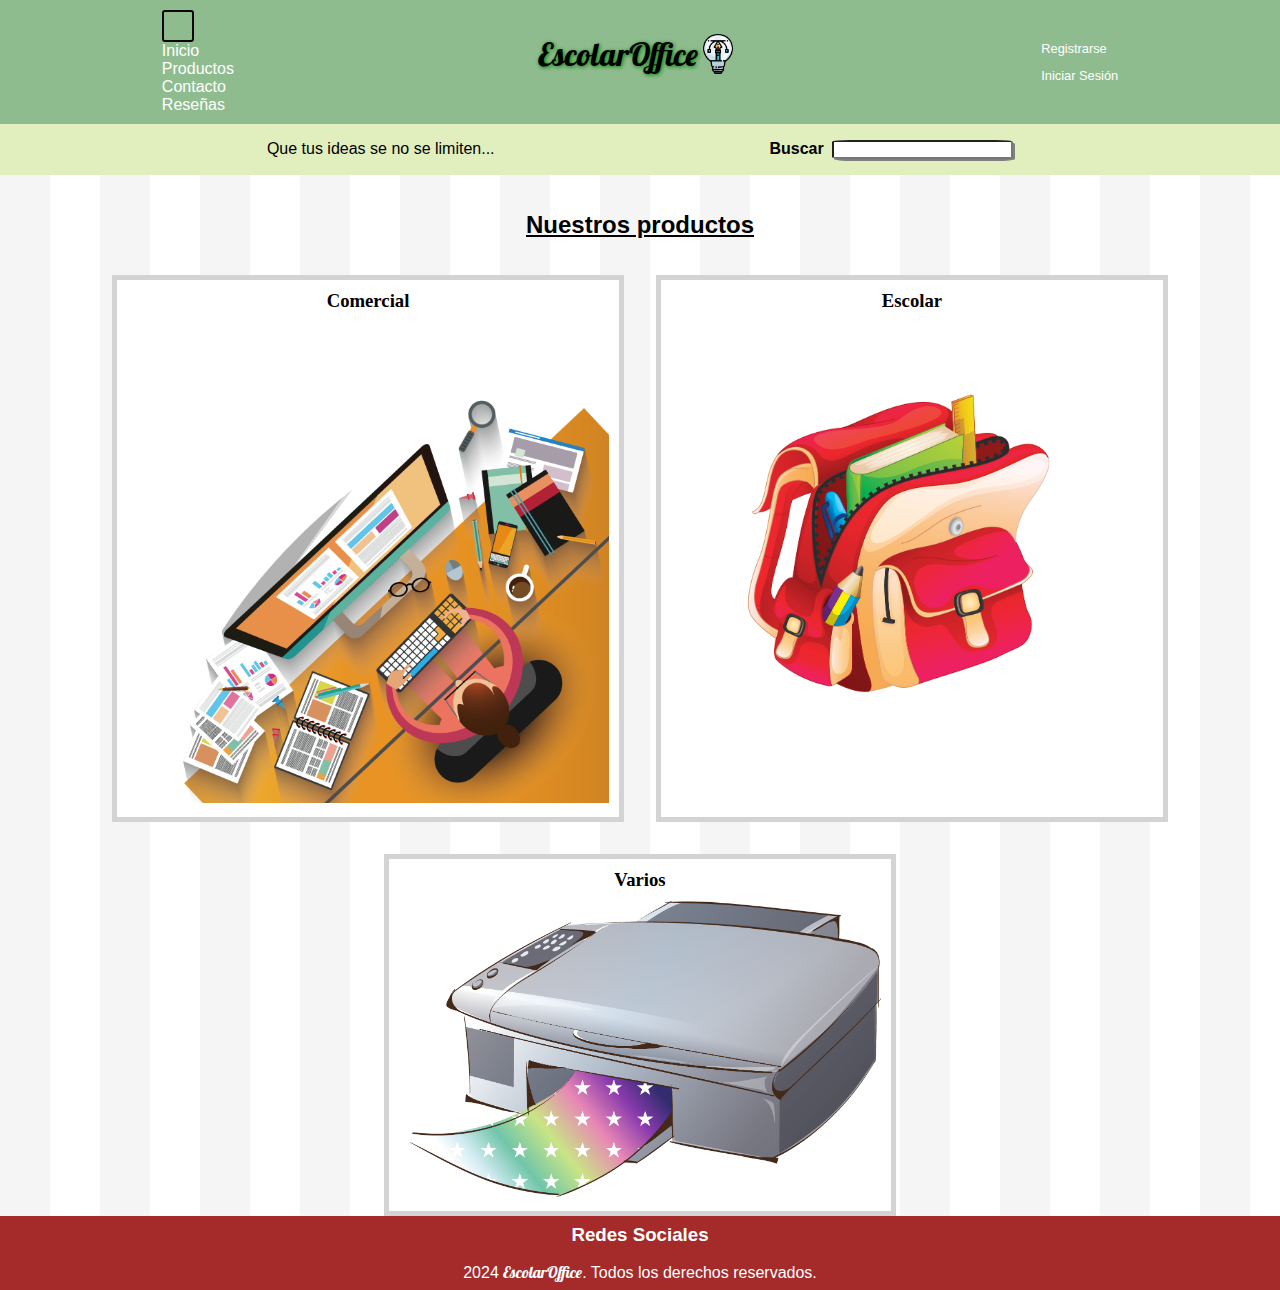
==== index.html @ e4ce1cbe "Create productos page and add styles" ====
<!DOCTYPE html>
<html lang="en">
  <head>
    <meta charset="UTF-8" />
    <meta name="viewport" content="width=device-width, initial-scale=1.0" />
    <!-- cdn Font-awesome -->
    <link
      rel="stylesheet"
      href="https://cdnjs.cloudflare.com/ajax/libs/font-awesome/6.6.0/css/all.min.css"
      integrity="sha512-Kc323vGBEqzTmouAECnVceyQqyqdsSiqLQISBL29aUW4U/M7pSPA/gEUZQqv1cwx4OnYxTxve5UMg5GT6L4JJg=="
      crossorigin="anonymous"
      referrerpolicy="no-referrer"
    />

    <!-- Google Fonts -->
    <link rel="preconnect" href="https://fonts.googleapis.com" />
    <link rel="preconnect" href="https://fonts.gstatic.com" crossorigin />
    <link
      href="https://fonts.googleapis.com/css2?family=Lobster&family=Permanent+Marker&display=swap"
      rel="stylesheet"
    />

    <link rel="stylesheet" href="css/styles.css" />
    <link
      rel="shortcut icon"
      href="assets/imgs/favicon.ico"
      type="image/x-icon"
    />
    <title>EscolarOffice</title>
  </head>

  <body>
    <div class="grid-container-index">
      <!-- HEADER -->

      <header class="header container_flex--header">
        <nav>
          <div class="menu_icon">
            <i class="fa-solid fa-bars"></i>
          </div>

          <div>
            <ul class="nav_list">
              <li><a href="#">Inicio</a></li>
              <li><a href="pages/productos.html">Productos</a></li>
              <li><a href="pages/contacto.html">Contacto</a></li>
              <li><a href="pages/reseñas.html">Reseñas</a></li>
            </ul>
          </div>
        </nav>

        <div class="logo-header">
          <h1>EscolarOffice</h1>
          <img src="assets/imgs/logo.png" alt="logo" class="logo" />
        </div>

        <nav class="menu_sesion">
          <ul>
            <li><a href="#">Registrarse</a></li>
            <li><a href="#">Iniciar Sesión</a></li>
          </ul>
        </nav>
      </header>

      <!-- BANNER -->
      <section class="container-banner">
        <p>Que tus ideas se no se limiten...</p>
        <div class="banner_search">
          <label for="search">Buscar</label>
          <input type="search" name="search" id="search" />
        </div>
      </section>

      <!-- MAIN -->
      <main class="main">
        <section>
          <h2>Nuestros productos</h2>

          <section class="container_prod--index">
            <div class="producto-index">
              <h3>Comercial</h3>
              <a href="/pages/productos.html#comercial"
                ><img src="assets/imgs/Comercial.png" alt="Comercial"
              /></a>
            </div>

            <div class="producto-index">
              <h3>Escolar</h3>
              <a href="/pages/productos.html#escolar"
                ><img src="assets/imgs/Escolar.png" alt="Escolar"
              /></a>
            </div>

            <div class="producto-index">
              <h3>Varios</h3>
              <a href="/pages/productos.html#varios"
                ><img src="assets/imgs/Varios.png" alt="Varios"
              /></a>
            </div>
          </section>
        </section>

        <a
          href="https://wa.me/549118888-8888"
          class="whatsapp-button"
          target="_blank"
        >
          <i class="fa-brands fa-whatsapp"></i>
        </a>
      </main>

      <!-- FOOTER -->
      <footer class="footer">
        <div class="redes">
          <h3>Redes Sociales</h3>
          <div>
            <a href="#"><i class="fa-brands fa-facebook"></i></a>
            <a href="#"><i class="fa-brands fa-square-instagram"></i></a>
            <a href="#"><i class="fa-brands fa-x-twitter"></i></a>
          </div>
        </div>

        <div>
          <p>2024 <span>EscolarOffice</span>. Todos los derechos reservados.</p>
        </div>
      </footer>
    </div>
  </body>
</html>
---- css/styles.css ----
* {
    margin: 0;
    padding: 0;
    box-sizing: border-box;
    font-family: Verdana, Geneva, Tahoma, sans-serif;
}

body {
    width: 100vw;
    height: 100vh;
}

.grid-container-index {
    display: grid;
    grid-template-rows: auto auto 1fr auto;
}


/* HEADER */

.nav_list {
    list-style: none;
}

.nav_list a {
    text-decoration: none;
    color: #FFF;
}

header {
    position:sticky;
    top: 0;
}

.container_flex--header {
    display: flex;
    justify-content: space-around;
    align-items: center;
    background-color:darkseagreen;
    padding: 10px;
}

.logo-header {
    display: flex;
}

.logo {
    width: 2.5em;
    height: 2.5em;
}

.menu_icon {
    width: 2em;
    height: 2em;
    border: 2px solid #0d0404;
    border-radius: 3px;
    padding: 5px 7px;
}

.menu_sesion {
    font-size: 0.8em;
}

.menu_sesion ul{
    list-style: none;
}

.menu_sesion li {
    padding: 0.5em 0 0.5em;
}

li:hover {
    transform: translateY(-5px)
}

.menu_sesion a {
    color: #fff;
    text-decoration: none;
}


.fa-whatsapp {
    color: green;
}

/* BANNER */
.container-banner {
    background-color: #e1efbf;
    padding: 1em;
    display: flex;
    flex-wrap: wrap;
    justify-content: space-evenly;
    gap: 1.5em;
}


.banner>div {
    display: flex;
    align-items: baseline;
    justify-content: center;
}

.banner_search>input {
    margin-left: 0.3em;
    border-radius: 10%;
    box-shadow: 2px  2px gray;
}

.banner_search>label {
    font-weight: bold;
}

h1 {
    margin-bottom: 0.5em;
    text-shadow: 1px 1px 4px green;
    font-family: "Lobster", sans-serif;
    font-weight: 400;
    font-style: normal;
}
  

/* MAIN */

main {
    background-image: url(/assets/imgs/subtle-stripes.svg)
}

main h2 {
    text-align: center;
    margin: 1.5em;
    text-decoration: underline;
}

.container_prod--index {
    display: flex;
    justify-content: center;
    flex-wrap: wrap;
    gap: 2em;
}

.producto-index {
    width: 40%;
    border: 5px solid lightgray;
    background-color: #fff;
    padding: 10px;
    /* flex: 1 1 200px; */
}

.producto-index h3 {
    text-align: center;
    margin-bottom: 0.5em;
    font-family: "Permanent Marker", cursive;
}

.producto-index img {
    max-width: 100%;
}

.producto-index:hover {
    transform: translateY(-5px)
}



/* FOOTER */
footer {
    background-color: brown;
    color: #fff;
    padding: 0.5em;
    display: flex;
    flex-direction: column;
    gap: 1em;
}


footer a {
    color: #fff;
}

footer p {
    text-align: center;
}

footer span {
    font-family: "Lobster", sans-serif;
}

.redes  {
    display: flex;
    flex-direction: column;
    align-items: center;
}



/* RESEÑAS */

.grid-container {
    display: grid;
    grid-template-rows: auto 1fr auto;
}

.grid-reseñas {
    display: grid;
    grid-template-columns: repeat(auto-fit, minmax(250px, 1fr));
    gap: 1em;
    margin: 4em;
}

.card-reseñas {
    background-color: #395;
    padding: 1em;
    border: 2px solid #0b140e43;
    border-radius: 10px;
    box-shadow: 5px 10px #33995575;
    margin-top: 1em;
}

.card:hover {
    transform: translateY(-5px)
}

/* PRODUCTOS */

#comercial, #escolar, #varios {
    display: flex;
    flex-direction: row;
    flex-wrap: wrap;
    justify-content: center;
    align-items: center;
    gap: 1em;
    border: 2px solid #0d0404;
    border-radius: 30px;
    padding: 2em;

}

.productos {
    margin: 3em;
}

.card-prod {
    height: 17em;
    width: 13em;
    background-color: #d5e0ebd6;
    border: 1px solid #000;
    border-radius: 50px;
    margin: 2em;
}

.container-img {
    display: flex;
    justify-content: center;
    align-items: center;
}

.card-img {
    height: 7em;
    display: inline-block;
}

.text-card {
    border-top: 1px solid #b0b0b0;
    padding: 0.5em;
    text-align: center;
}

.text-card > h4 {
    text-shadow: 1px 1px;
    letter-spacing: 3px;
    text-decoration:underline;
    margin-bottom: 1em;
} 

.color-card, .precio{
    display: inline;
    font-weight: 600;
    font-style: italic;
}

.text {
    font-size: 0.8em;
}

.radio-text {
    margin-bottom: 0.8em;
}

.button-prod {
    width: 10em;
    height: 2.5em;
    margin-top: 1em;
    border-radius: 10px;
    cursor: pointer;
    background-color: #2a5d3b;
    color: #fff;
}

.title-card {
    text-align: center;
    margin-bottom: 0.5em;
    font-family: "Permanent Marker", cursive;
}




/* iphone XR */
/* Clase 6 */
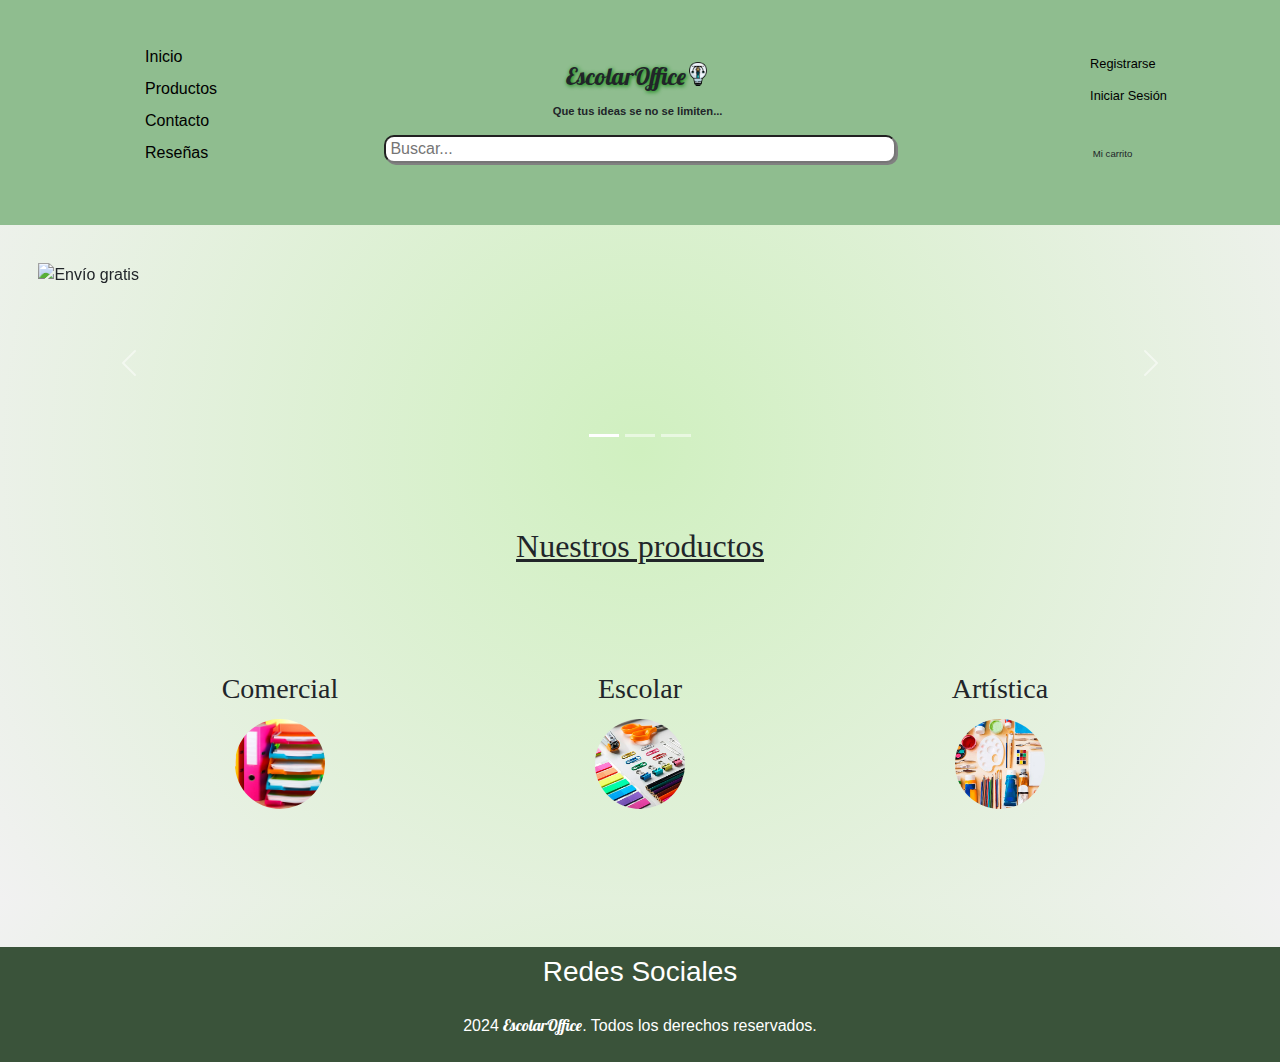
==== commit a5fe9a3c: "index responsive" ====
--- a/index.html
+++ b/index.html
@@ -20,6 +20,14 @@
       rel="stylesheet"
     />
 
+    <!-- Bootstrap -->
+    <link
+      href="https://cdn.jsdelivr.net/npm/bootstrap@5.3.3/dist/css/bootstrap.min.css"
+      rel="stylesheet"
+      integrity="sha384-QWTKZyjpPEjISv5WaRU9OFeRpok6YctnYmDr5pNlyT2bRjXh0JMhjY6hW+ALEwIH"
+      crossorigin="anonymous"
+    />
+
     <link rel="stylesheet" href="css/styles.css" />
     <link
       rel="shortcut icon"
@@ -32,7 +40,6 @@
   <body>
     <div class="grid-container-index">
       <!-- HEADER -->
-
       <header class="header container_flex--header">
         <nav>
           <div class="menu_icon">
@@ -49,52 +56,147 @@
           </div>
         </nav>
 
-        <div class="logo-header">
-          <h1>EscolarOffice</h1>
-          <img src="assets/imgs/logo.png" alt="logo" class="logo" />
-        </div>
-
-        <nav class="menu_sesion">
-          <ul>
-            <li><a href="#">Registrarse</a></li>
-            <li><a href="#">Iniciar Sesión</a></li>
-          </ul>
-        </nav>
+        <div class="centro-header">
+          <div class="logo-header">
+            <h1>EscolarOffice</h1>
+            <img src="assets/imgs/logo.png" alt="logo" class="logo" />
+          </div>
+          <div>
+            <p class="parrafo-header">Que tus ideas se no se limiten...</p>
+          </div>
+          <div class="search-header">
+            <input
+              type="search"
+              name="search"
+              id="search"
+              placeholder=" Buscar..."
+            />
+            <i class="fa-solid fa-magnifying-glass"></i>
+          </div>
+        </div>
+
+        <div class="settings">
+          <div>
+            <div class="user">
+              <i class="fa-solid fa-user"></i>
+              <p class="p-settings">Mi cuenta</p>
+            </div>
+
+            <nav class="menu_sesion">
+              <ul>
+                <li><a href="#">Registrarse</a></li>
+                <li><a href="#">Iniciar Sesión</a></li>
+              </ul>
+            </nav>
+          </div>
+
+          <div class="icon-cart">
+            <i class="fa-solid fa-cart-shopping"></i>
+            <p class="p-settings">Mi carrito</p>
+          </div>
+        </div>
       </header>
-
-      <!-- BANNER -->
-      <section class="container-banner">
-        <p>Que tus ideas se no se limiten...</p>
-        <div class="banner_search">
-          <label for="search">Buscar</label>
-          <input type="search" name="search" id="search" />
-        </div>
-      </section>
 
       <!-- MAIN -->
       <main class="main">
-        <section>
+        <!-- Carousel -->
+        <section class="carousel-main">
+          <div id="carouselExampleIndicators" class="carousel slide">
+            <div class="carousel-indicators">
+              <button
+                type="button"
+                data-bs-target="#carouselExampleIndicators"
+                data-bs-slide-to="0"
+                class="active"
+                aria-current="true"
+                aria-label="Slide 1"
+              ></button>
+              <button
+                type="button"
+                data-bs-target="#carouselExampleIndicators"
+                data-bs-slide-to="1"
+                aria-label="Slide 2"
+              ></button>
+              <button
+                type="button"
+                data-bs-target="#carouselExampleIndicators"
+                data-bs-slide-to="2"
+                aria-label="Slide 3"
+              ></button>
+            </div>
+            <div class="carousel-inner">
+              <div class="carousel-item active">
+                <img
+                  src="/EscolarOffice/assets/imgs/carousel/slide1.webp"
+                  class="d-block w-100"
+                  alt="Envío gratis"
+                />
+              </div>
+              <div class="carousel-item">
+                <img
+                  src="/EscolarOffice/assets/imgs/carousel/slide2.webp"
+                  class="d-block w-100"
+                  alt="Artística"
+                />
+              </div>
+              <div class="carousel-item">
+                <img
+                  src="/EscolarOffice/assets/imgs/carousel/slide3.jpg"
+                  class="d-block w-100"
+                  alt="Varios"
+                />
+              </div>
+            </div>
+            <button
+              class="carousel-control-prev"
+              type="button"
+              data-bs-target="#carouselExampleIndicators"
+              data-bs-slide="prev"
+            >
+              <span
+                class="carousel-control-prev-icon"
+                aria-hidden="true"
+              ></span>
+              <span class="visually-hidden">Previous</span>
+            </button>
+            <button
+              class="carousel-control-next"
+              type="button"
+              data-bs-target="#carouselExampleIndicators"
+              data-bs-slide="next"
+            >
+              <span
+                class="carousel-control-next-icon"
+                aria-hidden="true"
+              ></span>
+              <span class="visually-hidden">Next</span>
+            </button>
+          </div>
+        </section>
+
+        <!-- cards -->
+        <section class="cards">
           <h2>Nuestros productos</h2>
 
           <section class="container_prod--index">
             <div class="producto-index">
               <h3>Comercial</h3>
               <a href="/pages/productos.html#comercial"
-                ><img src="assets/imgs/Comercial.png" alt="Comercial"
+                ><img src="assets/imgs/comercial/comercial.jpg" alt="Comercial"
               /></a>
             </div>
 
             <div class="producto-index">
               <h3>Escolar</h3>
               <a href="/pages/productos.html#escolar"
-                ><img src="assets/imgs/Escolar.png" alt="Escolar"
+                ><img src="assets/imgs/escolar/escolar.jpg" alt="Escolar"
               /></a>
             </div>
 
             <div class="producto-index">
-              <h3>Varios</h3>
-              <a href="/pages/productos.html#varios"
-                ><img src="assets/imgs/Varios.png" alt="Varios"
+              <h3>Artística</h3>
+              <a href="/pages/productos.html#artistica"
+                ><img src="assets/imgs/artistica/Artistica1.jpg" alt="Varios"
               /></a>
             </div>
           </section>
@@ -125,5 +227,12 @@
         </div>
       </footer>
     </div>
+
+    <!-- js Bootstrap -->
+    <script
+      src="https://cdn.jsdelivr.net/npm/bootstrap@5.3.3/dist/js/bootstrap.bundle.min.js"
+      integrity="sha384-YvpcrYf0tY3lHB60NNkmXc5s9fDVZLESaAA55NDzOxhy9GkcIdslK1eN7N6jIeHz"
+      crossorigin="anonymous"
+    ></script>
   </body>
 </html>
--- a/css/styles.css
+++ b/css/styles.css
@@ -8,47 +8,34 @@
 body {
     width: 100vw;
     height: 100vh;
+    background: rgb(208,240,192);
+    background: radial-gradient(circle, rgba(208,240,192,1) 0%, rgba(241,241,241,1) 100%);
 }
 
 .grid-container-index {
     display: grid;
     grid-template-rows: auto auto 1fr auto;
-}
-
+    height: 100vh;
+
+}
 
 /* HEADER */
-
-.nav_list {
-    list-style: none;
-}
-
-.nav_list a {
-    text-decoration: none;
-    color: #FFF;
-}
-
 header {
     position:sticky;
     top: 0;
+    height: 15vh;
+    width: 100%;
+    z-index: 1000
 }
 
 .container_flex--header {
     display: flex;
     justify-content: space-around;
     align-items: center;
-    background-color:darkseagreen;
-    padding: 10px;
-}
-
-.logo-header {
-    display: flex;
-}
-
-.logo {
-    width: 2.5em;
-    height: 2.5em;
-}
-
+    background-color:#8fbd8f;
+}
+
+/* Menu hamburguesa */
 .menu_icon {
     width: 2em;
     height: 2em;
@@ -57,57 +44,13 @@
     padding: 5px 7px;
 }
 
-.menu_sesion {
-    font-size: 0.8em;
-}
-
-.menu_sesion ul{
-    list-style: none;
-}
-
-.menu_sesion li {
-    padding: 0.5em 0 0.5em;
-}
-
-li:hover {
-    transform: translateY(-5px)
-}
-
-.menu_sesion a {
-    color: #fff;
-    text-decoration: none;
-}
-
-
-.fa-whatsapp {
-    color: green;
-}
-
-/* BANNER */
-.container-banner {
-    background-color: #e1efbf;
-    padding: 1em;
-    display: flex;
-    flex-wrap: wrap;
-    justify-content: space-evenly;
-    gap: 1.5em;
-}
-
-
-.banner>div {
-    display: flex;
-    align-items: baseline;
-    justify-content: center;
-}
-
-.banner_search>input {
-    margin-left: 0.3em;
-    border-radius: 10%;
-    box-shadow: 2px  2px gray;
-}
-
-.banner_search>label {
-    font-weight: bold;
+.nav_list {
+    display: none;
+}
+
+/* centro header */
+.logo-header {
+    display: flex;
 }
 
 h1 {
@@ -116,19 +59,104 @@
     font-family: "Lobster", sans-serif;
     font-weight: 400;
     font-style: normal;
-}
+    font-size: 1.5em;
+}
+
+.logo {
+    width: 1.5em;
+    height: 1.5em;
+}
+
+.parrafo-header {
+    font-size: 0.7em;
+    font-weight: 600;
+    display: none;
+}
+
+.centro-header {
+    display: flex;
+    flex-direction: column;
+    align-items: center;
+}
+
+.search-header>input {
+    margin-left: 0.3em;
+    border-radius: 10px;
+    box-shadow: 2px  2px gray;
+    width: 40vw;
+}
+
+.settings {
+    display: flex;
+    flex-direction: column;
+    gap: 5px;
+    margin-top: 4%;
+}
+
+.user, .icon-cart {
+    display: flex;
+    flex-direction: column;
+    align-items: center;
+}
+
+.p-settings {
+    font-size: 0.6em;
+}
+
+.menu_sesion {
+    font-size: 0.8em;
+    display: none;
+}
+
+
+/* .fa-whatsapp {
+    color: green;
+} */
+
+/* BANNER */
+/* .container-banner {
+    background-color: #e1efbf;
+    padding: 1em;
+    display: flex;
+    flex-wrap: wrap;
+    justify-content: space-evenly;
+    gap: 1.5em;
+} */
+
+
+/* .banner>div {
+    display: flex;
+    align-items: baseline;
+    justify-content: center;
+} */
+
+/* .banner_search>label {
+    font-weight: bold;
+} */
+
+
   
 
 /* MAIN */
 
-main {
-    background-image: url(/assets/imgs/subtle-stripes.svg)
-}
-
-main h2 {
+/* Carousel */
+.carousel-main{
+    margin: 3%;
+}
+
+.carousel-item img {
+    width: 100%;
+    height: 150px;
+    object-fit: cover;
+}
+
+/* 
+/* Cards */
+.cards h2 {
     text-align: center;
-    margin: 1.5em;
+    margin: 2em;
     text-decoration: underline;
+    font-family: "Permanent Marker", cursive;
 }
 
 .container_prod--index {
@@ -139,21 +167,19 @@
 }
 
 .producto-index {
-    width: 40%;
-    border: 5px solid lightgray;
-    background-color: #fff;
+    flex-basis: 200px;
     padding: 10px;
-    /* flex: 1 1 200px; */
+    text-align: center;
 }
 
 .producto-index h3 {
-    text-align: center;
     margin-bottom: 0.5em;
     font-family: "Permanent Marker", cursive;
 }
 
 .producto-index img {
     max-width: 100%;
+    border-radius: 50%;
 }
 
 .producto-index:hover {
@@ -164,11 +190,12 @@
 
 /* FOOTER */
 footer {
-    background-color: brown;
+    background-color:#3a533a;
     color: #fff;
     padding: 0.5em;
     display: flex;
     flex-direction: column;
+    justify-content: center;
     gap: 1em;
 }
 
@@ -198,13 +225,14 @@
 .grid-container {
     display: grid;
     grid-template-rows: auto 1fr auto;
+    height: 100vh;
 }
 
 .grid-reseñas {
     display: grid;
     grid-template-columns: repeat(auto-fit, minmax(250px, 1fr));
     gap: 1em;
-    margin: 4em;
+    margin: 2em 4em 4em;
 }
 
 .card-reseñas {
@@ -216,7 +244,7 @@
     margin-top: 1em;
 }
 
-.card:hover {
+.card-reseñas:hover {
     transform: translateY(-5px)
 }
 
@@ -228,11 +256,9 @@
     flex-wrap: wrap;
     justify-content: center;
     align-items: center;
-    gap: 1em;
     border: 2px solid #0d0404;
     border-radius: 30px;
     padding: 2em;
-
 }
 
 .productos {
@@ -240,7 +266,7 @@
 }
 
 .card-prod {
-    height: 17em;
+    height: 18em;
     width: 13em;
     background-color: #d5e0ebd6;
     border: 1px solid #000;
@@ -303,8 +329,175 @@
 }
 
 
+/* CONTACTO */
+
+.item-grid {
+    padding: 1em;
+    justify-self: center;
+}
+
+.form-contact {
+    border: 1px solid #00000086;
+    width: 70vw;
+    background: #00000084;
+    color: #fff;
+}
+
+.flex-column {
+    display: flex;
+    flex-direction: column;
+    align-items: center;
+    gap: 1em;
+}
+
+.button-form {
+    width: 10em;
+    background: #2a5d3b;
+    color: #fff;
+}
+
+.box {
+    padding: 1em;
+}
+
+.box2 {
+    display: flex;
+    flex-direction: column;
+    align-items: center;
+    justify-content: center;
+    gap: 1em;
+    padding: 1em;
+}
+/* rows="4"
+cols="50" */
+
+.box3 {
+    display: flex;
+    justify-content: center;
+}
+
+.button-form {
+    padding: 1em;
+    margin: 1em;
+    width: 20em;
+    font-weight: bold;
+    cursor: pointer;
+}
+
+.button-form:hover {
+    transform: translateY(-5px)
+}
+
+.reset {
+    background-color: red;
+}
+
+.text-iframe {
+    margin-bottom: 2em;
+}
+
+.medios-com {
+    display: flex;
+    flex-direction: column;
+    justify-content: center;
+    align-items: center;
+    gap: 1em;
+}
+
+
+
+/* MEDIA QUERIES */
+
+/* Small devices (portrait tablets and large phones, 600px and up)*/
+@media (min-width: 600px) {
+
+    header {
+        height: 25vh;
+    }
+    .producto-index img {
+        width: 50%;
+    }
+
+    footer {
+        margin-top: 10% ;
+    }
+}
+
+/* medium devices 768 x 600 */
+@media (min-width: 768px) {
+
+    .carousel-item img {
+        height: 200px;
+    }
+
+    .settings {
+        margin-top: 0;
+        gap: 20px;
+    }
+}
+
+/* Large devices */
+@media (min-width: 992px) {
+    
+    .nav_list a, .menu_sesion a {
+        text-decoration: none;
+        color: #000;
+    }
+
+    .parrafo-header, .menu_sesion {
+        display: block;
+    }
+
+    .menu_icon, .user{
+        display: none;
+    }
+    
+    .menu_sesion ul, .nav_list{
+        list-style: none;
+    }
+
+    .menu_sesion li {
+        padding: 0.5em 0 0.5em;
+    }
+
+    li:hover {
+        transform: translateY(-5px)
+    }
+
+    .nav_list {
+        display: flex;
+        flex-direction: column;
+        gap: 0.5em;
+    }
+
+    .container_flex--header {
+        justify-content: space-between;
+        padding: 1em 2em;
+    }
+}
+
+
+/* Extra large device */
+@media (min-width: 1200px) {
+    .container_flex--header {
+        justify-content: space-around;
+    }
+
+    main h2 {
+        padding-bottom: 1em;
+    }
+
+    .container_prod--index {
+        gap: 10em;
+    }
+
+}
+
+
+
+
 
 
 /* iphone XR */
-/* Clase 6 */
-
+/* Clase 7 */
+
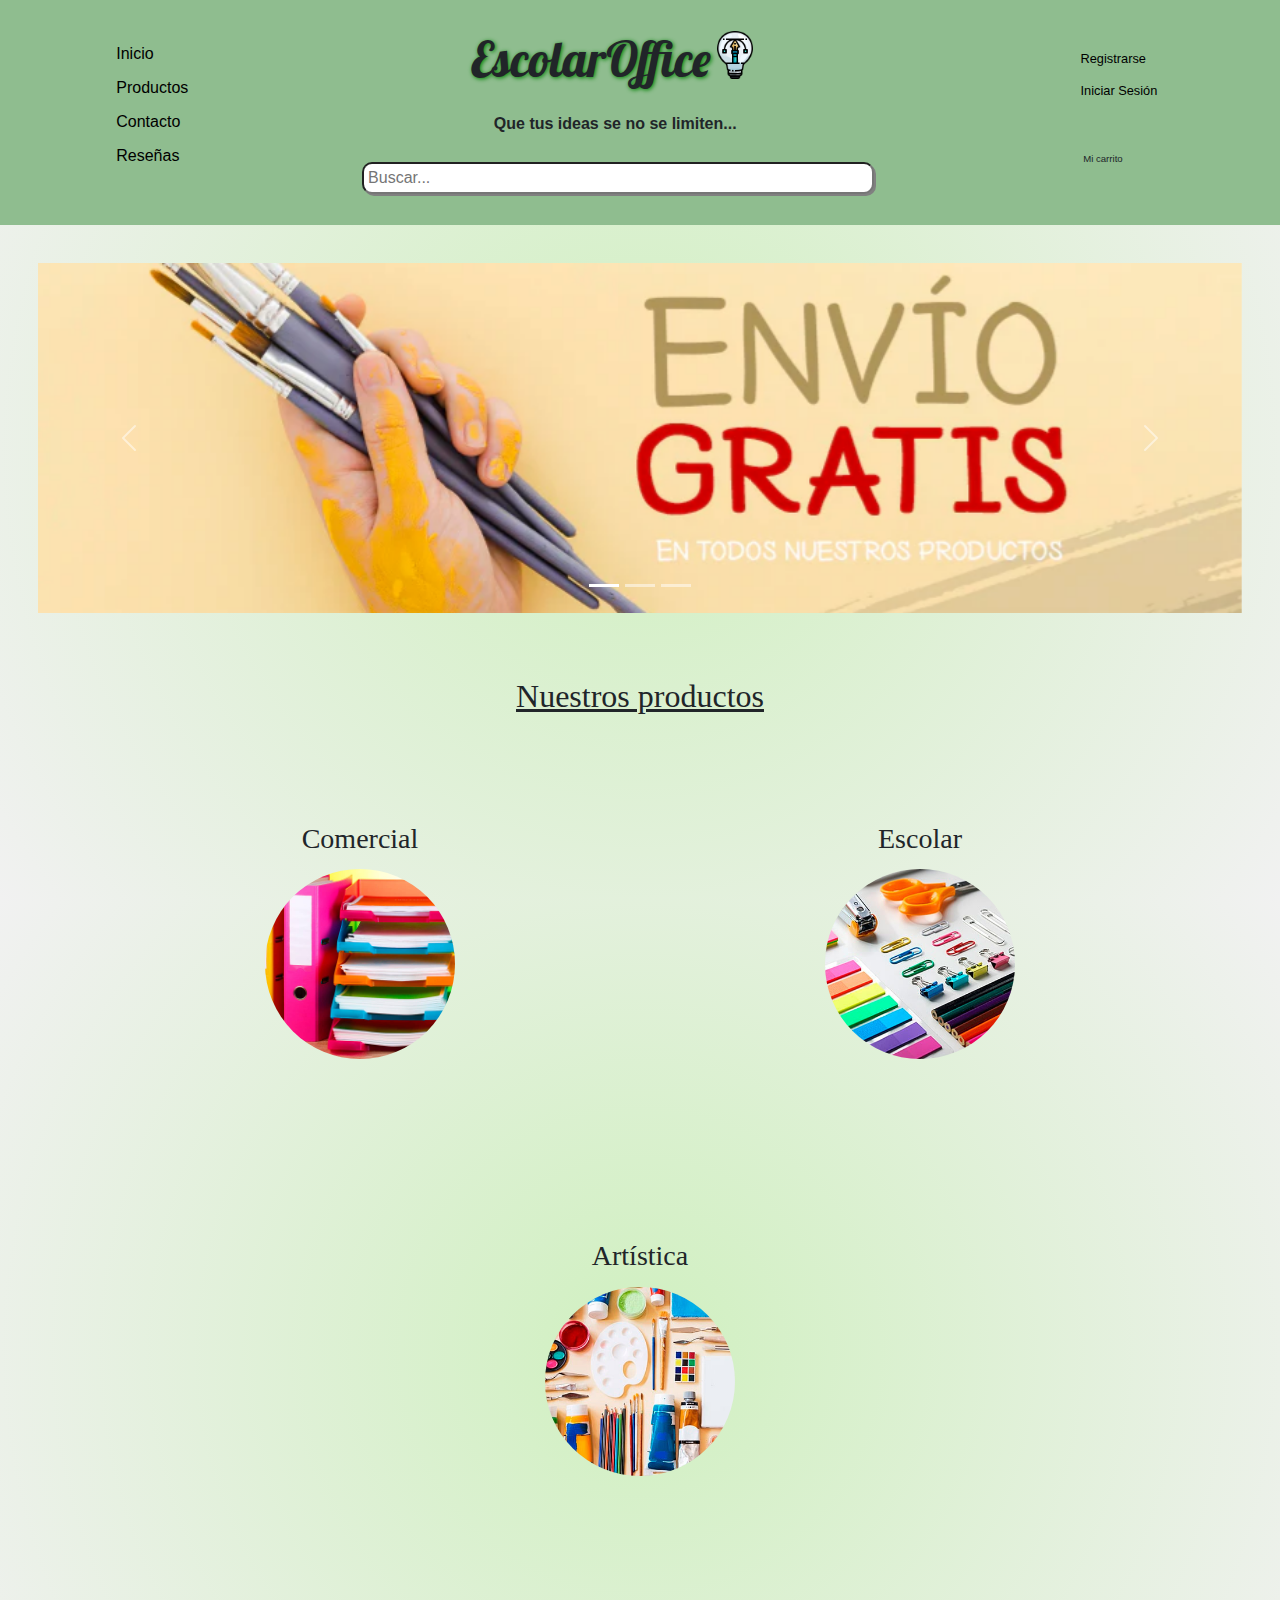
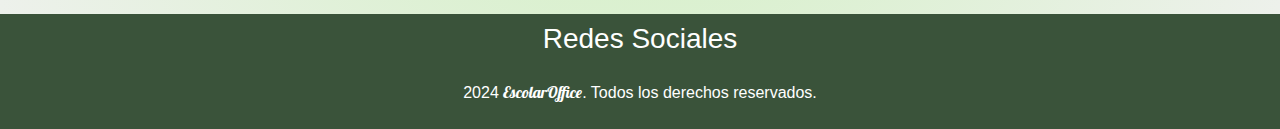
==== commit 7f64abd9: "modificaciones finales" ====
--- a/index.html
+++ b/index.html
@@ -127,21 +127,21 @@
             <div class="carousel-inner">
               <div class="carousel-item active">
                 <img
-                  src="/EscolarOffice/assets/imgs/carousel/slide1.webp"
+                  src="assets/imgs/carousel/slide1.webp"
                   class="d-block w-100"
                   alt="Envío gratis"
                 />
               </div>
               <div class="carousel-item">
                 <img
-                  src="/EscolarOffice/assets/imgs/carousel/slide2.webp"
+                  src="assets/imgs/carousel/slide2.webp"
                   class="d-block w-100"
                   alt="Artística"
                 />
               </div>
               <div class="carousel-item">
                 <img
-                  src="/EscolarOffice/assets/imgs/carousel/slide3.jpg"
+                  src="assets/imgs/carousel/slide3.jpg"
                   class="d-block w-100"
                   alt="Varios"
                 />
--- a/css/styles.css
+++ b/css/styles.css
@@ -107,34 +107,6 @@
     font-size: 0.8em;
     display: none;
 }
-
-
-/* .fa-whatsapp {
-    color: green;
-} */
-
-/* BANNER */
-/* .container-banner {
-    background-color: #e1efbf;
-    padding: 1em;
-    display: flex;
-    flex-wrap: wrap;
-    justify-content: space-evenly;
-    gap: 1.5em;
-} */
-
-
-/* .banner>div {
-    display: flex;
-    align-items: baseline;
-    justify-content: center;
-} */
-
-/* .banner_search>label {
-    font-weight: bold;
-} */
-
-
   
 
 /* MAIN */
@@ -150,9 +122,9 @@
     object-fit: cover;
 }
 
-/* 
+
 /* Cards */
-.cards h2 {
+h2 {
     text-align: center;
     margin: 2em;
     text-decoration: underline;
@@ -222,35 +194,57 @@
 
 /* RESEÑAS */
 
-.grid-container {
+.reseñas {
+    background-color: #f2f2f2; 
+    padding: 2em;
+    text-align: left;
     display: grid;
-    grid-template-rows: auto 1fr auto;
-    height: 100vh;
-}
-
-.grid-reseñas {
+    gap: 1.5em;
+  }
+  
+  .reseñas h2 {
+    text-align: center;
+    font-size: 2em;
+    margin-bottom: 1.5em;
+    color: #333;
+  }
+  
+  .reseña {
     display: grid;
-    grid-template-columns: repeat(auto-fit, minmax(250px, 1fr));
-    gap: 1em;
-    margin: 2em 4em 4em;
-}
-
-.card-reseñas {
-    background-color: #395;
-    padding: 1em;
-    border: 2px solid #0b140e43;
-    border-radius: 10px;
-    box-shadow: 5px 10px #33995575;
-    margin-top: 1em;
-}
-
-.card-reseñas:hover {
-    transform: translateY(-5px)
-}
+    grid-template-columns: 1fr 4fr;
+    background-color: #e6e6e6; 
+    border-radius: 8px;
+    padding: 1.5em;
+    color: #4d4d4d;
+  }
+  
+  .reseña-header {
+    grid-column: span 2;
+    display: flex;
+    justify-content: space-between;
+    margin-bottom: 0.5em;  
+  }
+  
+  .reseña h3 {
+    font-size: 1.2em;
+    margin: 0;
+    color: #4d4d4d;
+  }
+  
+  .reseña-estrellas {
+    color: #808080; 
+  }
+  
+  .reseña-texto {
+    grid-column: span 2; 
+    font-size: 1em;
+    color: #666;
+    line-height: 1.5;
+  }
 
 /* PRODUCTOS */
 
-#comercial, #escolar, #varios {
+#comercial, #escolar, #artística {
     display: flex;
     flex-direction: row;
     flex-wrap: wrap;
@@ -368,8 +362,6 @@
     gap: 1em;
     padding: 1em;
 }
-/* rows="4"
-cols="50" */
 
 .box3 {
     display: flex;
@@ -409,6 +401,8 @@
 /* MEDIA QUERIES */
 
 /* Small devices (portrait tablets and large phones, 600px and up)*/
+
+/* index */
 @media (min-width: 600px) {
 
     header {
@@ -421,11 +415,19 @@
     footer {
         margin-top: 10% ;
     }
+
+    /* Contacto */
+    
+    .textarea {
+        width: 300px;
+        height: 100px ;
+    }
 }
 
 /* medium devices 768 x 600 */
 @media (min-width: 768px) {
 
+    /* index */
     .carousel-item img {
         height: 200px;
     }
@@ -434,51 +436,104 @@
         margin-top: 0;
         gap: 20px;
     }
+
+    /* contacto */
+
+    .form-contact input {
+        width: 100%;
+    }
+
+    .textarea {
+        width: 400px; 
+        height: 100px;
+    }
 }
 
 /* Large devices */
 @media (min-width: 992px) {
+
+    /* index */
+    .logo-header h1 {
+        font-size: 3em;
+    }
     
+    .parrafo-header, .menu_sesion {
+        display: block;
+    }
+
+    .parrafo-header {
+        font-size: 1em ;
+    }
+
+    .menu_icon, .user{
+        display: none;
+    }
+
+    .menu_sesion ul, .nav_list{
+        list-style: none;
+    }
+    
+
     .nav_list a, .menu_sesion a {
         text-decoration: none;
         color: #000;
     }
 
-    .parrafo-header, .menu_sesion {
-        display: block;
-    }
-
-    .menu_icon, .user{
-        display: none;
-    }
-    
-    .menu_sesion ul, .nav_list{
-        list-style: none;
-    }
-
-    .menu_sesion li {
-        padding: 0.5em 0 0.5em;
+    .nav_list, .menu_sesion{
+        display: flex;
+        flex-direction: column;
+        gap: 10px;
+    }
+
+    a:hover {
+        color: #fff;
     }
 
     li:hover {
         transform: translateY(-5px)
     }
 
-    .nav_list {
-        display: flex;
-        flex-direction: column;
-        gap: 0.5em;
+    .menu_sesion li{
+        padding: 0.5em;
+    }
+
+    .settings {
+        gap: 30px;
+        margin-right: 2em;
     }
 
     .container_flex--header {
         justify-content: space-between;
-        padding: 1em 2em;
+    }
+
+    .search-header>input {
+        height: 2em;
+        margin-top: 2%;
+    }
+
+    .logo {
+        width: 3em;
+        height: 3em;
+    }
+
+    
+    /* contacto */
+
+    .form-contact input {
+        width: 30em;
+    }
+
+    .textarea {
+        width: 600px; 
+        height: 100px;
     }
 }
 
 
 /* Extra large device */
 @media (min-width: 1200px) {
+
+    /* index */
     .container_flex--header {
         justify-content: space-around;
     }
@@ -491,13 +546,28 @@
         gap: 10em;
     }
 
-}
-
-
-
-
-
-
-/* iphone XR */
-/* Clase 7 */
-
+    .producto-index {
+        flex-basis: 400px;
+    }
+
+    .carousel-item img {
+        height: 350px;
+    }
+    
+        /* contacto */
+
+        .textarea {
+            width: 700px; 
+            height: 100px;
+        }
+
+        .form-contact input {
+            width: 30em;
+        }
+}
+
+
+
+
+
+
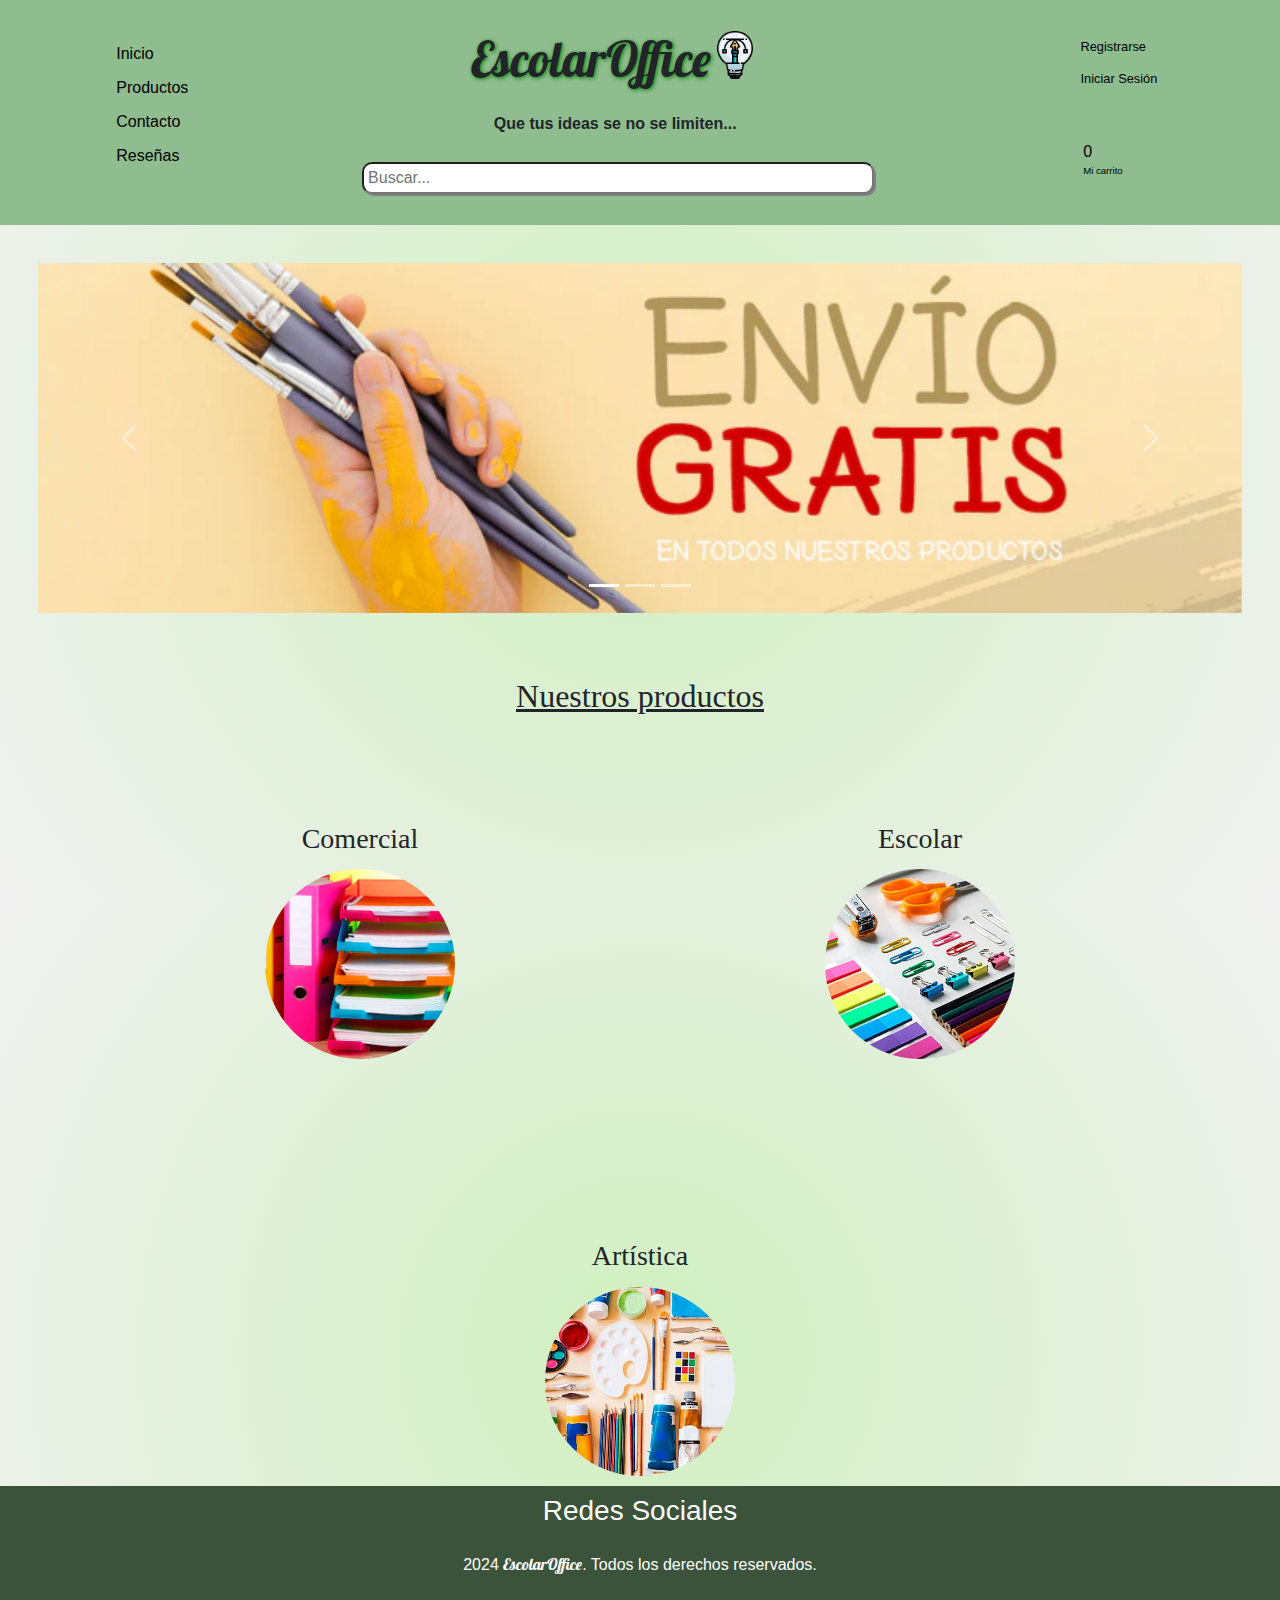
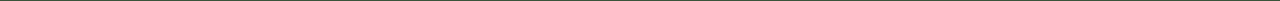
==== commit e1090ede: "Create carrito de compras" ====
--- a/index.html
+++ b/index.html
@@ -91,8 +91,11 @@
           </div>
 
           <div class="icon-cart">
-            <i class="fa-solid fa-cart-shopping"></i>
-            <p class="p-settings">Mi carrito</p>
+            <a href="pages/carrito.html" class="icono-carrito">
+              <i class="fa-solid fa-cart-shopping"></i>
+              <span id="contador-carrito">0</span>
+              <p class="p-settings">Mi carrito</p>
+            </a>
           </div>
         </div>
       </header>
@@ -181,34 +184,26 @@
           <section class="container_prod--index">
             <div class="producto-index">
               <h3>Comercial</h3>
-              <a href="/pages/productos.html#comercial"
+              <a href="pages/productos.html#comercial"
                 ><img src="assets/imgs/comercial/comercial.jpg" alt="Comercial"
               /></a>
             </div>
 
             <div class="producto-index">
               <h3>Escolar</h3>
-              <a href="/pages/productos.html#escolar"
+              <a href="pages/productos.html#escolar"
                 ><img src="assets/imgs/escolar/escolar.jpg" alt="Escolar"
               /></a>
             </div>
 
             <div class="producto-index">
               <h3>Artística</h3>
-              <a href="/pages/productos.html#artistica"
+              <a href="pages/productos.html#artistica"
                 ><img src="assets/imgs/artistica/Artistica1.jpg" alt="Varios"
               /></a>
             </div>
           </section>
         </section>
-
-        <a
-          href="https://wa.me/549118888-8888"
-          class="whatsapp-button"
-          target="_blank"
-        >
-          <i class="fa-brands fa-whatsapp"></i>
-        </a>
       </main>
 
       <!-- FOOTER -->
@@ -234,5 +229,7 @@
       integrity="sha384-YvpcrYf0tY3lHB60NNkmXc5s9fDVZLESaAA55NDzOxhy9GkcIdslK1eN7N6jIeHz"
       crossorigin="anonymous"
     ></script>
+
+    <script src="js/index.js"></script>
   </body>
 </html>
--- a/css/styles.css
+++ b/css/styles.css
@@ -25,7 +25,7 @@
     top: 0;
     height: 15vh;
     width: 100%;
-    z-index: 1000
+    z-index: 1000;
 }
 
 .container_flex--header {
@@ -108,6 +108,10 @@
     display: none;
 }
   
+.icon-cart a {
+    text-decoration: none;
+    color: #000;
+}
 
 /* MAIN */
 
@@ -195,7 +199,6 @@
 /* RESEÑAS */
 
 .reseñas {
-    background-color: #f2f2f2; 
     padding: 2em;
     text-align: left;
     display: grid;
@@ -212,7 +215,7 @@
   .reseña {
     display: grid;
     grid-template-columns: 1fr 4fr;
-    background-color: #e6e6e6; 
+    background-color: #fff; 
     border-radius: 8px;
     padding: 1.5em;
     color: #4d4d4d;
@@ -244,7 +247,7 @@
 
 /* PRODUCTOS */
 
-#comercial, #escolar, #artística {
+#comercial, #escolar, #artistica {
     display: flex;
     flex-direction: row;
     flex-wrap: wrap;
@@ -322,6 +325,16 @@
     font-family: "Permanent Marker", cursive;
 }
 
+.producto-index:hover, .button-form:hover, a:hover {
+    transition: transform 0.3s ease, background-color 0.3s ease;
+}
+
+img {
+    max-width: 100%;
+    height: auto;
+}
+
+
 
 /* CONTACTO */
 
@@ -412,9 +425,9 @@
         width: 50%;
     }
 
-    footer {
+    /* footer {
         margin-top: 10% ;
-    }
+    } */
 
     /* Contacto */
     
@@ -530,6 +543,142 @@
 }
 
 
+/* Carrito */
+
+/* General styles for the carrito */
+
+.grid-container{
+    display: grid;
+    grid-template-columns: 1fr;
+    grid-template-rows: auto 1fr auto;
+    min-height: 100vh;
+}
+
+#carrito {
+    padding: 10px;
+    margin: 2em auto;
+    max-width: 800px;
+    background-color: #f9f9f9;
+    border-radius: 8px;
+    box-shadow: 0px 4px 6px rgba(0, 0, 0, 0.1);
+  }
+  
+  #carrito h2 {
+    font-family: 'Lobster', cursive;
+    text-align: center;
+    margin-bottom: 20px;
+    color: #333;
+  }
+
+  .btn-link {
+    border: 1px solid #000;
+    border-radius: 5px;
+    background-color: #ffb5aa;
+    padding: 0.3em;
+    color: #000;
+    text-decoration: none;
+    cursor: pointer;
+  }
+
+  .productos .producto {
+    display: flex;
+    justify-content: space-between;
+    align-items: center;
+    padding: 10px 15px;
+    margin-bottom: 10px;
+    border: 1px solid #ddd;
+    border-radius: 8px;
+    background-color: #fff;
+    box-shadow: 0px 2px 4px rgba(0, 0, 0, 0.1);
+  }
+  
+  .productos .producto h2 {
+    font-size: 18px;
+    margin: 0;
+    color: #333;
+  }
+  
+  .productos .producto .precio {
+    font-size: 16px;
+    font-weight: bold;
+    color: #27ae60;
+  }
+  
+  .productos .producto button {
+    padding: 8px 12px;
+    font-size: 14px;
+    color: #fff;
+    background-color: #e74c3c;
+    border: none;
+    border-radius: 5px;
+    cursor: pointer;
+    transition: background-color 0.3s;
+  }
+  
+  .productos .producto button:hover {
+    background-color: #c0392b;
+  }
+  
+  /* Resumen styles */
+  #resumen-carrito {
+    margin-top: 50px;
+    text-align: center;
+  }
+  
+  #resumen-carrito p {
+    margin: 20px 0;
+    font-size: 16px;
+    font-weight: 500;
+    color: #555;
+  }
+  
+  #resumen-carrito span {
+    font-weight: bold;
+    color: #333;
+  }
+  
+  #resumen-carrito button {
+    padding: 12px 20px;
+    font-size: 16px;
+    color: #fff;
+    background-color: #3498db;
+    border: none;
+    border-radius: 8px;
+    cursor: pointer;
+    transition: background-color 0.3s;
+    margin-top: 20px;
+  }
+  
+  #resumen-carrito button:hover {
+    background-color: #2980b9;
+  }
+  
+  /* Empty cart message */
+  #lista-carrito p {
+    text-align: center;
+    font-size: 16px;
+    color: #888;
+  }
+  
+  /* Mobile responsive adjustments */
+  @media (max-width: 768px) {
+    .productos .producto {
+      flex-direction: column;
+      align-items: flex-start;
+    }
+  
+    .productos .producto h2 {
+      margin-bottom: 8px;
+    }
+  
+    #resumen-carrito button {
+      width: 100%;
+      margin-top: 10px;
+    }
+  }
+  
+
+
 /* Extra large device */
 @media (min-width: 1200px) {
 
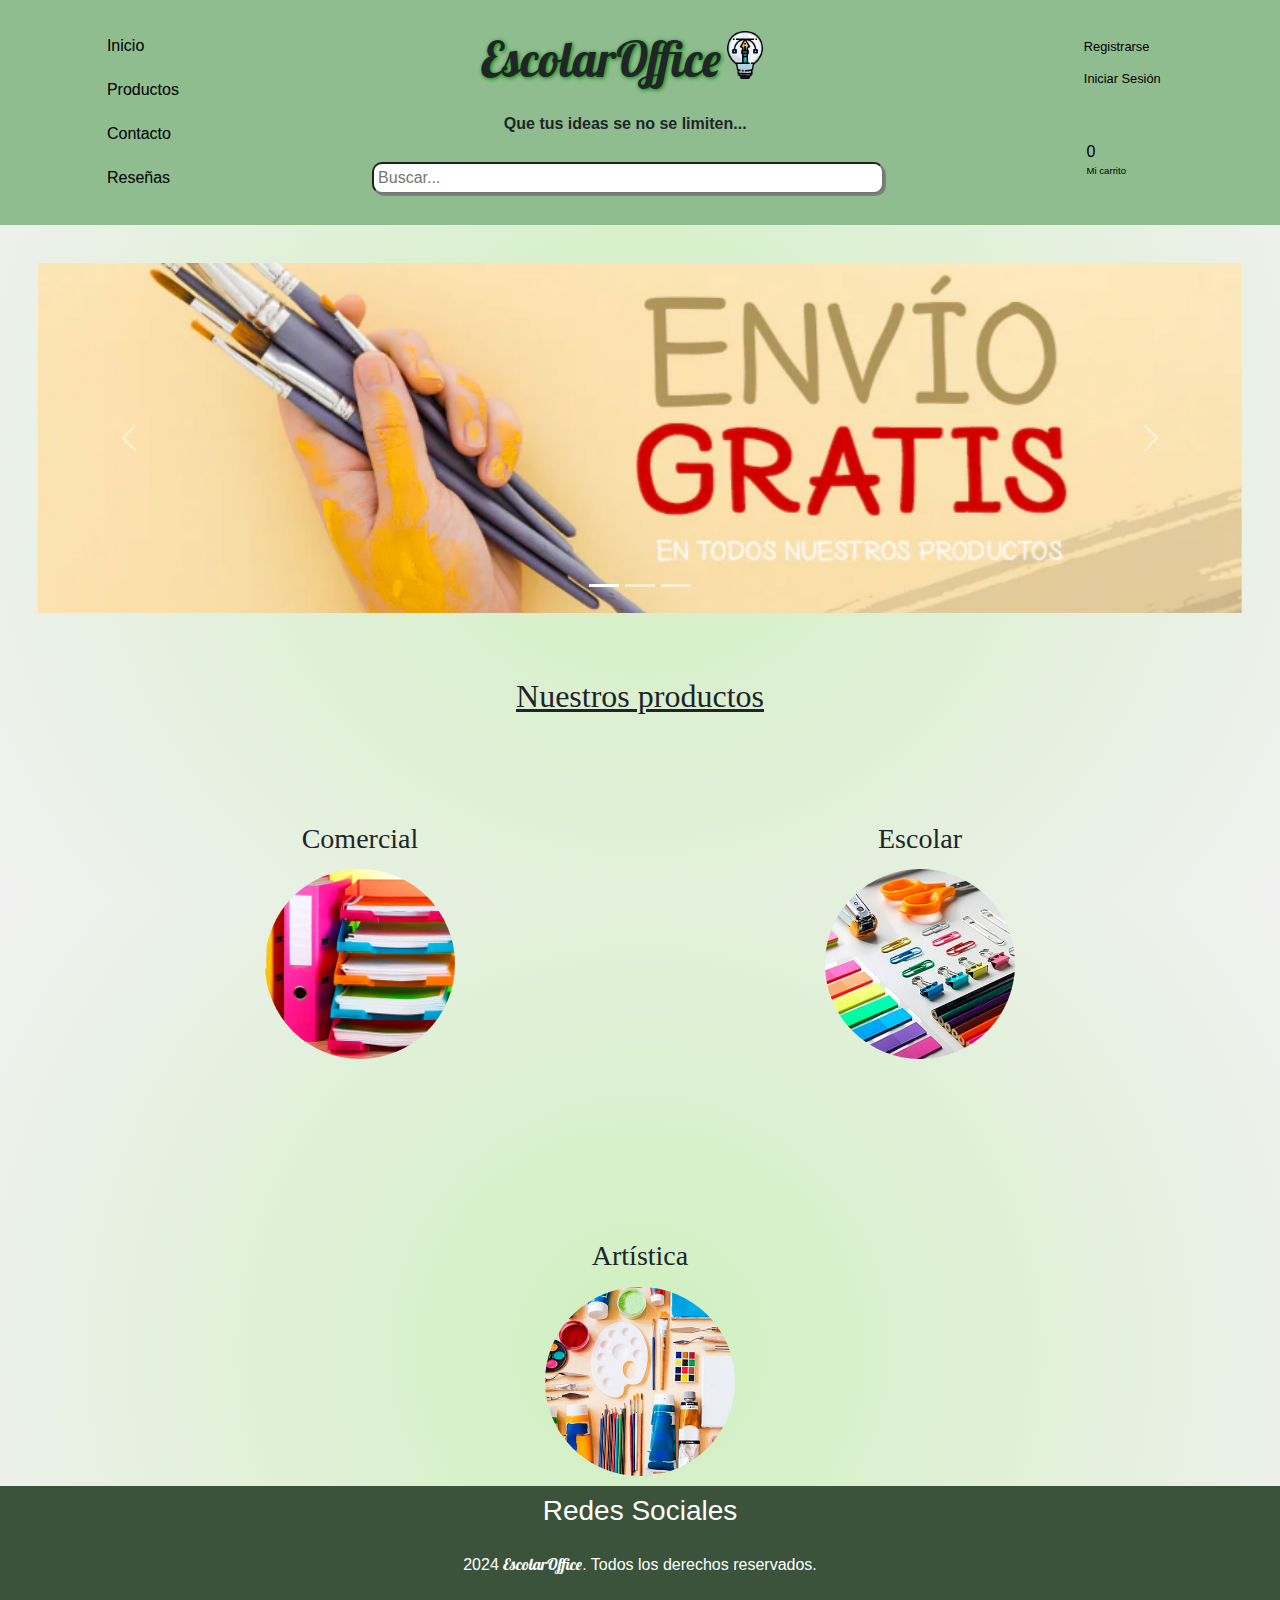
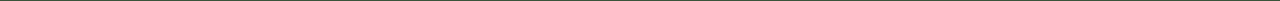
==== commit 90e6a6af: "Funcionamiento de menú hamburguesa y menu en dispositivos large devices" ====
--- a/index.html
+++ b/index.html
@@ -42,12 +42,12 @@
       <!-- HEADER -->
       <header class="header container_flex--header">
         <nav>
-          <div class="menu_icon">
+          <div class="menu_icon" id="menu-icon">
             <i class="fa-solid fa-bars"></i>
           </div>
 
           <div>
-            <ul class="nav_list">
+            <ul class="nav_list" id="nav-list">
               <li><a href="#">Inicio</a></li>
               <li><a href="pages/productos.html">Productos</a></li>
               <li><a href="pages/contacto.html">Contacto</a></li>
@@ -231,5 +231,7 @@
     ></script>
 
     <script src="js/index.js"></script>
+    <script src="js/menu.js"></script>
+
   </body>
 </html>
--- a/css/styles.css
+++ b/css/styles.css
@@ -42,10 +42,49 @@
     border: 2px solid #0d0404;
     border-radius: 3px;
     padding: 5px 7px;
+    cursor: pointer;
+    display: flex;
+    justify-content: center;
+    align-items: center;
 }
 
 .nav_list {
     display: none;
+    position: absolute;
+    top: 15vh;
+    left: 0;
+    background-color: #d5f0d5;
+    width: 20%;
+    text-align: center;
+    padding: 1em;
+    z-index: 500;
+}
+
+.nav_list li {
+    list-style: none;
+    padding: 10px;
+}
+
+.nav_list ul li {
+    margin: 1em 0;
+}
+
+.nav_list a {
+    color: #000;
+    text-decoration: none;
+    cursor: pointer;
+}
+
+a:hover {
+    color: #fff;
+}
+
+li:hover {
+    transform: translateY(-5px)
+}
+
+.nav_list.active {
+    display: block;
 }
 
 /* centro header */
@@ -325,15 +364,11 @@
     font-family: "Permanent Marker", cursive;
 }
 
-.producto-index:hover, .button-form:hover, a:hover {
-    transition: transform 0.3s ease, background-color 0.3s ease;
-}
 
 img {
     max-width: 100%;
     height: auto;
 }
-
 
 
 /* CONTACTO */
@@ -409,143 +444,7 @@
     gap: 1em;
 }
 
-
-
-/* MEDIA QUERIES */
-
-/* Small devices (portrait tablets and large phones, 600px and up)*/
-
-/* index */
-@media (min-width: 600px) {
-
-    header {
-        height: 25vh;
-    }
-    .producto-index img {
-        width: 50%;
-    }
-
-    /* footer {
-        margin-top: 10% ;
-    } */
-
-    /* Contacto */
-    
-    .textarea {
-        width: 300px;
-        height: 100px ;
-    }
-}
-
-/* medium devices 768 x 600 */
-@media (min-width: 768px) {
-
-    /* index */
-    .carousel-item img {
-        height: 200px;
-    }
-
-    .settings {
-        margin-top: 0;
-        gap: 20px;
-    }
-
-    /* contacto */
-
-    .form-contact input {
-        width: 100%;
-    }
-
-    .textarea {
-        width: 400px; 
-        height: 100px;
-    }
-}
-
-/* Large devices */
-@media (min-width: 992px) {
-
-    /* index */
-    .logo-header h1 {
-        font-size: 3em;
-    }
-    
-    .parrafo-header, .menu_sesion {
-        display: block;
-    }
-
-    .parrafo-header {
-        font-size: 1em ;
-    }
-
-    .menu_icon, .user{
-        display: none;
-    }
-
-    .menu_sesion ul, .nav_list{
-        list-style: none;
-    }
-    
-
-    .nav_list a, .menu_sesion a {
-        text-decoration: none;
-        color: #000;
-    }
-
-    .nav_list, .menu_sesion{
-        display: flex;
-        flex-direction: column;
-        gap: 10px;
-    }
-
-    a:hover {
-        color: #fff;
-    }
-
-    li:hover {
-        transform: translateY(-5px)
-    }
-
-    .menu_sesion li{
-        padding: 0.5em;
-    }
-
-    .settings {
-        gap: 30px;
-        margin-right: 2em;
-    }
-
-    .container_flex--header {
-        justify-content: space-between;
-    }
-
-    .search-header>input {
-        height: 2em;
-        margin-top: 2%;
-    }
-
-    .logo {
-        width: 3em;
-        height: 3em;
-    }
-
-    
-    /* contacto */
-
-    .form-contact input {
-        width: 30em;
-    }
-
-    .textarea {
-        width: 600px; 
-        height: 100px;
-    }
-}
-
-
-/* Carrito */
-
-/* General styles for the carrito */
+/* CARRITO */
 
 .grid-container{
     display: grid;
@@ -619,7 +518,6 @@
     background-color: #c0392b;
   }
   
-  /* Resumen styles */
   #resumen-carrito {
     margin-top: 50px;
     text-align: center;
@@ -653,15 +551,60 @@
     background-color: #2980b9;
   }
   
-  /* Empty cart message */
   #lista-carrito p {
     text-align: center;
     font-size: 16px;
     color: #888;
   }
-  
-  /* Mobile responsive adjustments */
-  @media (max-width: 768px) {
+
+
+
+/* MEDIA QUERIES */
+
+/* Small devices (portrait tablets and large phones, 600px and up)*/
+
+/* index */
+@media (min-width: 600px) {
+
+    header {
+        height: 25vh;
+    }
+    .producto-index img {
+        width: 50%;
+    }
+
+    /* Contacto */
+    
+    .textarea {
+        width: 300px;
+        height: 100px ;
+    }
+}
+
+/* medium devices 768 x 600 */
+@media (min-width: 768px) {
+
+    /* index */
+    .carousel-item img {
+        height: 200px;
+    }
+
+    .settings {
+        margin-top: 0;
+        gap: 20px;
+    }
+
+    /* contacto */
+    .form-contact input {
+        width: 100%;
+    }
+
+    .textarea {
+        width: 400px; 
+        height: 100px;
+    }
+
+    /* Carrito*/
     .productos .producto {
       flex-direction: column;
       align-items: flex-start;
@@ -675,8 +618,91 @@
       width: 100%;
       margin-top: 10px;
     }
-  }
-  
+  
+}
+
+/* Large devices */
+@media (min-width: 992px) {
+
+    /* index */
+    .logo-header h1 {
+        font-size: 3em;
+    }
+    
+    .parrafo-header, .menu_sesion {
+        display: block;
+    }
+
+    .parrafo-header {
+        font-size: 1em ;
+    }
+
+    .menu_icon, .user{
+        display: none;
+    }
+
+    .menu_sesion ul, .nav_list{
+        list-style: none;
+    }
+
+    .nav_list {
+        position: relative;
+        top: 0;
+        background-color: transparent;   
+        margin-top: 15px;
+    }
+
+
+    .nav_list a, .menu_sesion a {
+        text-decoration: none;
+        color: #000;
+    }
+
+    .nav_list, .menu_sesion{
+        display: flex;
+        flex-direction: column;
+    }
+
+    a:hover {
+        color: #fff;
+    }
+
+    .menu_sesion li{
+        padding: 0.5em;
+    }
+
+    .settings {
+        gap: 30px;
+        margin-right: 2em;
+    }
+
+    .container_flex--header {
+        justify-content: space-between;
+    }
+
+    .search-header>input {
+        height: 2em;
+        margin-top: 2%;
+    }
+
+    .logo {
+        width: 3em;
+        height: 3em;
+    }
+
+    
+    /* contacto */
+
+    .form-contact input {
+        width: 30em;
+    }
+
+    .textarea {
+        width: 600px; 
+        height: 100px;
+    }
+}
+
 
 
 /* Extra large device */
@@ -703,20 +729,20 @@
         height: 350px;
     }
     
-        /* contacto */
-
-        .textarea {
-            width: 700px; 
-            height: 100px;
-        }
-
-        .form-contact input {
-            width: 30em;
-        }
-}
-
-
-
-
-
-
+    /* contacto */
+
+    .textarea {
+        width: 700px; 
+        height: 100px;
+    }
+
+    .form-contact input {
+        width: 30em;
+    }
+}
+
+
+
+
+
+
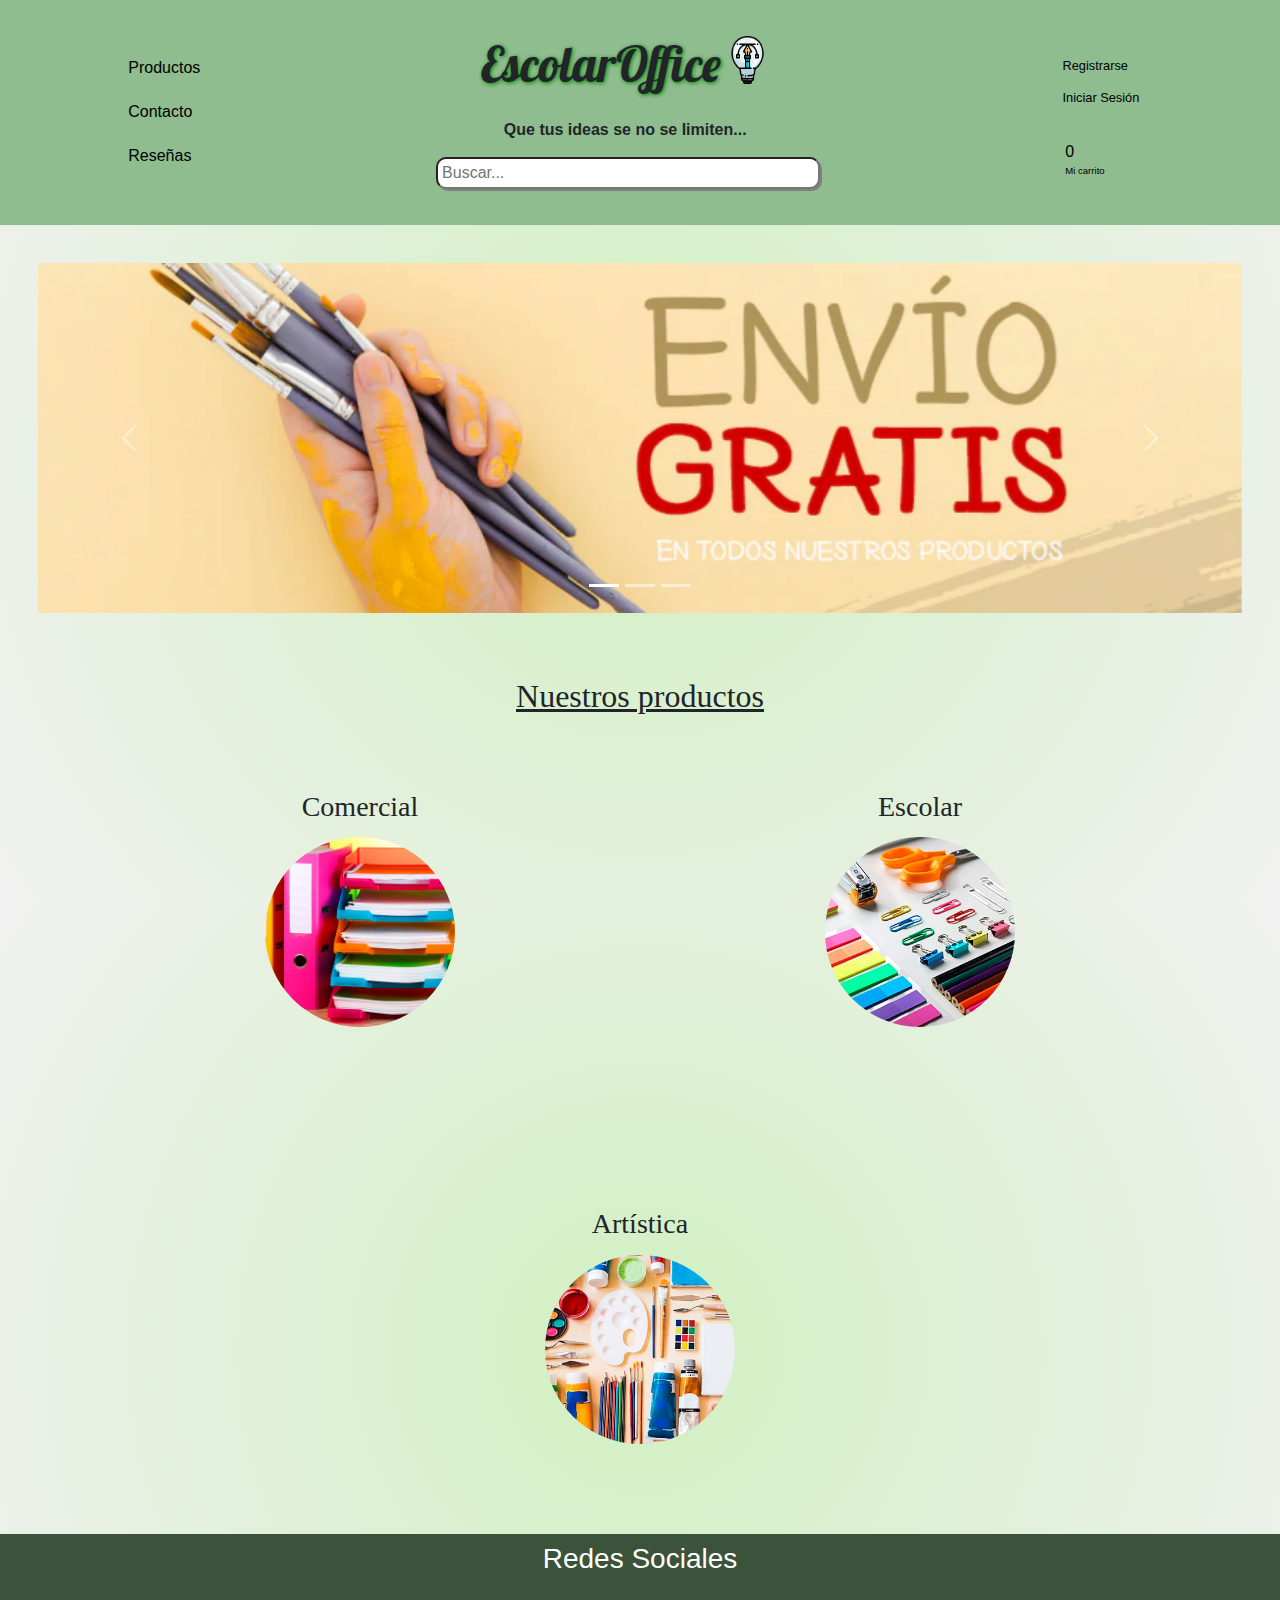
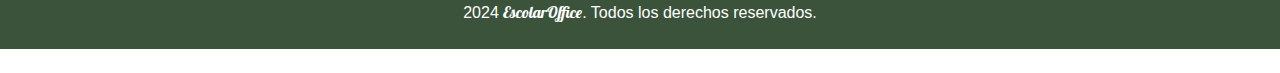
==== commit f28529ce: "Actualización general: modificaciones en el README, ajustes en el CSS y mejoras en la estructura del" ====
--- a/index.html
+++ b/index.html
@@ -48,7 +48,6 @@
 
           <div>
             <ul class="nav_list" id="nav-list">
-              <li><a href="#">Inicio</a></li>
               <li><a href="pages/productos.html">Productos</a></li>
               <li><a href="pages/contacto.html">Contacto</a></li>
               <li><a href="pages/reseñas.html">Reseñas</a></li>
@@ -211,9 +210,15 @@
         <div class="redes">
           <h3>Redes Sociales</h3>
           <div>
-            <a href="#"><i class="fa-brands fa-facebook"></i></a>
-            <a href="#"><i class="fa-brands fa-square-instagram"></i></a>
-            <a href="#"><i class="fa-brands fa-x-twitter"></i></a>
+            <a href="https://www.facebook.com/" target="_blank"
+              ><i class="fa-brands fa-facebook"></i
+            ></a>
+            <a href="https://www.instagram.com/" target="_blank"
+              ><i class="fa-brands fa-square-instagram"></i
+            ></a>
+            <a href="https://x.com/?lang=es" target="_blank"
+              ><i class="fa-brands fa-x-twitter"></i
+            ></a>
           </div>
         </div>
 
@@ -232,6 +237,5 @@
 
     <script src="js/index.js"></script>
     <script src="js/menu.js"></script>
-
   </body>
 </html>
--- a/css/styles.css
+++ b/css/styles.css
@@ -631,10 +631,12 @@
     
     .parrafo-header, .menu_sesion {
         display: block;
+        margin-top: 1.5em;
     }
 
     .parrafo-header {
-        font-size: 1em ;
+        font-size: 1em;
+        margin: 0;
     }
 
     .menu_icon, .user{
@@ -672,7 +674,7 @@
     }
 
     .settings {
-        gap: 30px;
+        gap: 10px;
         margin-right: 2em;
     }
 
@@ -682,12 +684,18 @@
 
     .search-header>input {
         height: 2em;
-        margin-top: 2%;
+        margin-top: 4%;
+        width: 30vw;
     }
 
     .logo {
         width: 3em;
         height: 3em;
+        padding-left: 0.3em;
+    }
+
+    .cards h2 {
+        margin: 2em 2em 1em;
     }
 
     
@@ -701,6 +709,14 @@
         width: 600px; 
         height: 100px;
     }
+
+    .container_prod--index {
+        margin-bottom: 5em;
+    }
+
+    .redes a {
+        margin-left: 0.5em;
+    }
 }
 
 
